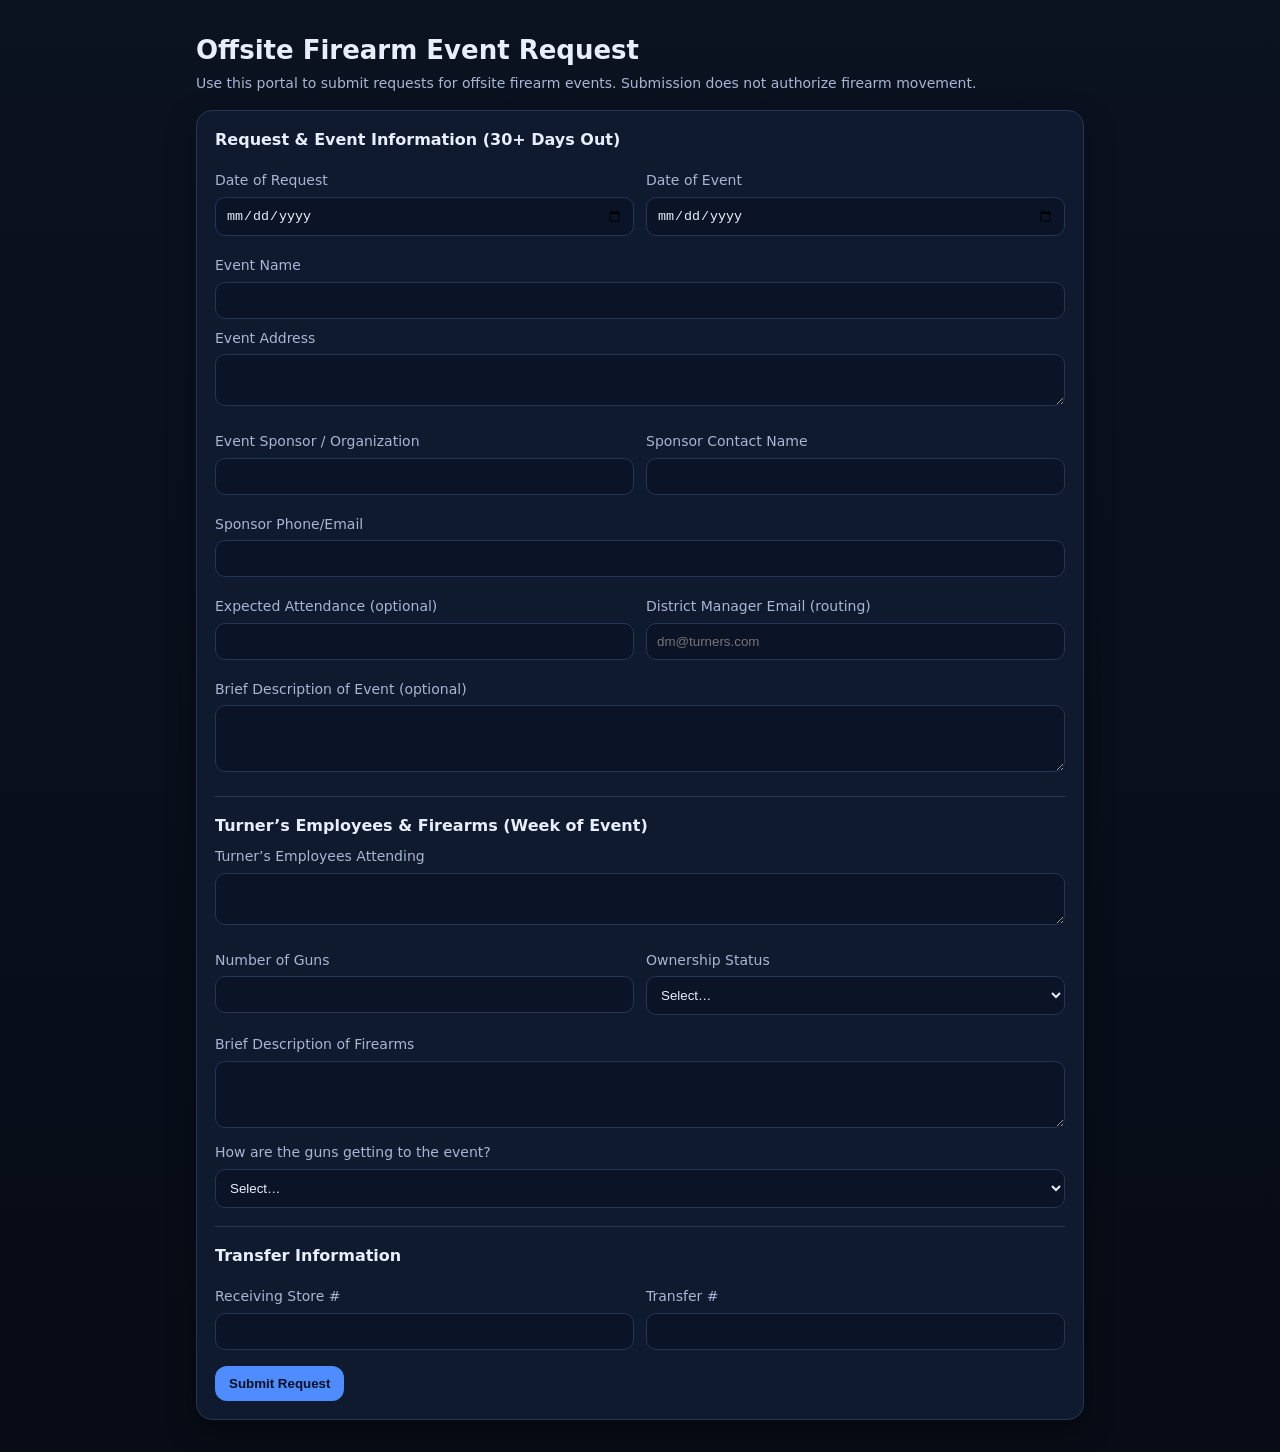
==== new-request.html @ 8cbd6c12 "Rename index.html to new-request.html" ====
<!doctype html>
<html lang="en">
<head>
  <meta charset="utf-8" />
  <meta name="viewport" content="width=device-width,initial-scale=1" />
  <title>Offsite Firearm Event Request</title>
  <link rel="stylesheet" href="styles.css" />
</head>
<body>
  <main class="container">
    <header class="header">
      <h1>Offsite Firearm Event Request</h1>
      <p class="sub">
        Use this portal to submit requests for offsite firearm events. Submission does not authorize firearm movement.
      </p>
    </header>

    <form id="requestForm" class="card">
      <section class="section">
        <h2>Request & Event Information (30+ Days Out)</h2>

        <div class="grid-2">
          <label>
            Date of Request
            <input type="date" name="requestDate" required />
          </label>
          <label>
            Date of Event
            <input type="date" name="eventDate" required />
          </label>
        </div>

        <label>
          Event Name
          <input type="text" name="eventName" required />
        </label>

        <label>
          Event Address
          <textarea name="eventAddress" rows="2" required></textarea>
        </label>

        <div class="grid-2">
          <label>
            Event Sponsor / Organization
            <input type="text" name="sponsorOrg" required />
          </label>
          <label>
            Sponsor Contact Name
            <input type="text" name="sponsorContactName" required />
          </label>
        </div>

        <label>
          Sponsor Phone/Email
          <input type="text" name="sponsorContactInfo" required />
        </label>

        <div class="grid-2">
          <label>
            Expected Attendance (optional)
            <input type="number" name="expectedAttendance" min="0" />
          </label>
          <label>
            District Manager Email (routing)
            <input type="email" name="dmEmail" placeholder="dm@turners.com" required />
          </label>
        </div>

        <label>
          Brief Description of Event (optional)
          <textarea name="eventDescription" rows="3"></textarea>
        </label>
      </section>

      <hr class="sep" />

      <section class="section">
        <h2>Turner’s Employees & Firearms (Week of Event)</h2>

        <label>
          Turner’s Employees Attending
          <textarea name="employeesAttending" rows="2"></textarea>
        </label>

        <div class="grid-2">
          <label>
            Number of Guns
            <input type="number" name="gunCount" min="0" />
          </label>
          <label>
            Ownership Status
            <select name="ownershipStatus">
              <option value="">Select…</option>
              <option>Paid For</option>
              <option>Turner’s Owned</option>
              <option>Mixed</option>
            </select>
          </label>
        </div>

        <label>
          Brief Description of Firearms
          <textarea name="firearmDescription" rows="3"></textarea>
        </label>

        <label>
          How are the guns getting to the event?
          <select name="transportMethod">
            <option value="">Select…</option>
            <option>Store Vehicle</option>
            <option>Employee Vehicle</option>
            <option>Other</option>
          </select>
        </label>
      </section>

      <hr class="sep" />

      <section class="section">
        <h2>Transfer Information</h2>
        <div class="grid-2">
          <label>
            Receiving Store #
            <input type="text" name="receivingStoreNumber" />
          </label>
          <label>
            Transfer #
            <input type="text" name="transferNumber" />
          </label>
        </div>
      </section>

      <div class="actions">
        <button type="submit">Submit Request</button>
        <span id="status" class="status" aria-live="polite"></span>
      </div>
    </form>
  </main>

  <script src="app.js"></script>
</body>
</html>
---- styles.css ----
:root { --bg:#0b1220; --card:#0f1a2e; --text:#e8eefc; --muted:#a9b6d3; --line:#243556; --accent:#4f8cff; }
*{box-sizing:border-box} body{margin:0;font:14px/1.4 system-ui,Segoe UI,Arial;background:linear-gradient(180deg,#0b1220,#070c16);color:var(--text)}
.container{max-width:920px;margin:32px auto;padding:0 16px}
.header h1{margin:0 0 6px;font-size:26px}
.sub{margin:0 0 16px;color:var(--muted)}
.card{background:var(--card);border:1px solid var(--line);border-radius:16px;padding:18px;box-shadow:0 10px 30px rgba(0,0,0,.35)}
.section h2{margin:0 0 10px;font-size:16px}
label{display:block;margin:10px 0;color:var(--muted)}
input,textarea,select{width:100%;margin-top:6px;padding:10px 10px;border-radius:10px;border:1px solid var(--line);background:#0b1426;color:var(--text)}
textarea{resize:vertical}
.grid-2{display:grid;grid-template-columns:1fr 1fr;gap:12px}
.sep{border:0;border-top:1px solid var(--line);margin:18px 0}
.actions{display:flex;gap:12px;align-items:center;margin-top:6px}
button{background:var(--accent);color:#061126;border:0;border-radius:12px;padding:10px 14px;font-weight:700;cursor:pointer}
button:hover{filter:brightness(1.06)}
.status{color:var(--muted)}
@media (max-width:720px){.grid-2{grid-template-columns:1fr}}
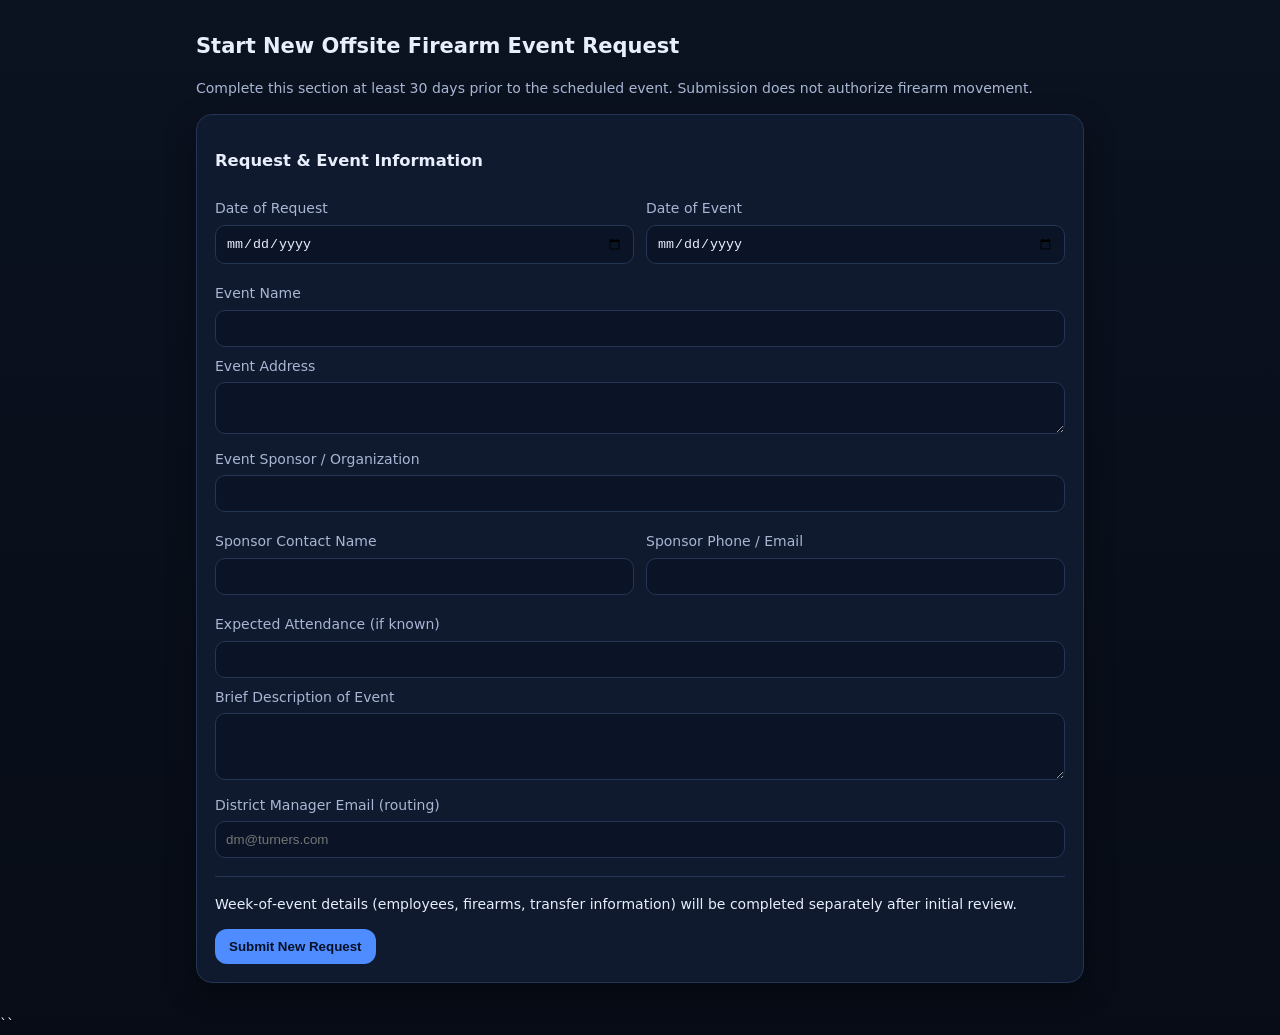
==== commit b9230977: "Update new-request.html" ====
--- a/new-request.html
+++ b/new-request.html
@@ -3,27 +3,34 @@
 <head>
   <meta charset="utf-8" />
   <meta name="viewport" content="width=device-width,initial-scale=1" />
-  <title>Offsite Firearm Event Request</title>
+  <title>Start New Offsite Firearm Event Request</title>
   <link rel="stylesheet" href="styles.css" />
 </head>
+
 <body>
   <main class="container">
-    <header class="header">
-      <h1>Offsite Firearm Event Request</h1>
+
+    <!-- PAGE CONTEXT HEADER -->
+    <header class="page-header">
+      <h2>Start New Offsite Firearm Event Request</h2>
       <p class="sub">
-        Use this portal to submit requests for offsite firearm events. Submission does not authorize firearm movement.
+        Complete this section at least 30 days prior to the scheduled event.
+        Submission does not authorize firearm movement.
       </p>
     </header>
 
-    <form id="requestForm" class="card">
+    <!-- NEW REQUEST FORM -->
+    <form id="newRequestForm" class="card">
+
       <section class="section">
-        <h2>Request & Event Information (30+ Days Out)</h2>
+        <h3>Request & Event Information</h3>
 
         <div class="grid-2">
           <label>
             Date of Request
             <input type="date" name="requestDate" required />
           </label>
+
           <label>
             Date of Event
             <input type="date" name="eventDate" required />
@@ -40,104 +47,64 @@
           <textarea name="eventAddress" rows="2" required></textarea>
         </label>
 
+        <label>
+          Event Sponsor / Organization
+          <input type="text" name="sponsorOrg" required />
+        </label>
+
         <div class="grid-2">
-          <label>
-            Event Sponsor / Organization
-            <input type="text" name="sponsorOrg" required />
-          </label>
           <label>
             Sponsor Contact Name
             <input type="text" name="sponsorContactName" required />
           </label>
-        </div>
 
-        <label>
-          Sponsor Phone/Email
-          <input type="text" name="sponsorContactInfo" required />
-        </label>
-
-        <div class="grid-2">
           <label>
-            Expected Attendance (optional)
-            <input type="number" name="expectedAttendance" min="0" />
-          </label>
-          <label>
-            District Manager Email (routing)
-            <input type="email" name="dmEmail" placeholder="dm@turners.com" required />
+            Sponsor Phone / Email
+            <input type="text" name="sponsorContactInfo" required />
           </label>
         </div>
 
         <label>
-          Brief Description of Event (optional)
+          Expected Attendance (if known)
+          <input type="number" name="expectedAttendance" min="0" />
+        </label>
+
+        <label>
+          Brief Description of Event
           <textarea name="eventDescription" rows="3"></textarea>
+        </label>
+
+        <label>
+          District Manager Email (routing)
+          <input
+            type="email"
+            name="dmEmail"
+            placeholder="dm@turners.com"
+            required
+          />
         </label>
       </section>
 
       <hr class="sep" />
 
       <section class="section">
-        <h2>Turner’s Employees & Firearms (Week of Event)</h2>
-
-        <label>
-          Turner’s Employees Attending
-          <textarea name="employeesAttending" rows="2"></textarea>
-        </label>
-
-        <div class="grid-2">
-          <label>
-            Number of Guns
-            <input type="number" name="gunCount" min="0" />
-          </label>
-          <label>
-            Ownership Status
-            <select name="ownershipStatus">
-              <option value="">Select…</option>
-              <option>Paid For</option>
-              <option>Turner’s Owned</option>
-              <option>Mixed</option>
-            </select>
-          </label>
-        </div>
-
-        <label>
-          Brief Description of Firearms
-          <textarea name="firearmDescription" rows="3"></textarea>
-        </label>
-
-        <label>
-          How are the guns getting to the event?
-          <select name="transportMethod">
-            <option value="">Select…</option>
-            <option>Store Vehicle</option>
-            <option>Employee Vehicle</option>
-            <option>Other</option>
-          </select>
-        </label>
-      </section>
-
-      <hr class="sep" />
-
-      <section class="section">
-        <h2>Transfer Information</h2>
-        <div class="grid-2">
-          <label>
-            Receiving Store #
-            <input type="text" name="receivingStoreNumber" />
-          </label>
-          <label>
-            Transfer #
-            <input type="text" name="transferNumber" />
-          </label>
-        </div>
+        <p class="note">
+          Week‑of‑event details (employees, firearms, transfer information)
+          will be completed separately after initial review.
+        </p>
       </section>
 
       <div class="actions">
-        <button type="submit">Submit Request</button>
-        <span id="status" class="status" aria-live="polite"></span>
+        <button type="submit">Submit New Request</button>
+        <span class="status" id="formStatus" aria-live="polite"></span>
       </div>
+
     </form>
+
   </main>
 
+  <!-- SHARED SCRIPT -->
   <script src="app.js"></script>
 </body>
 </html>
+``
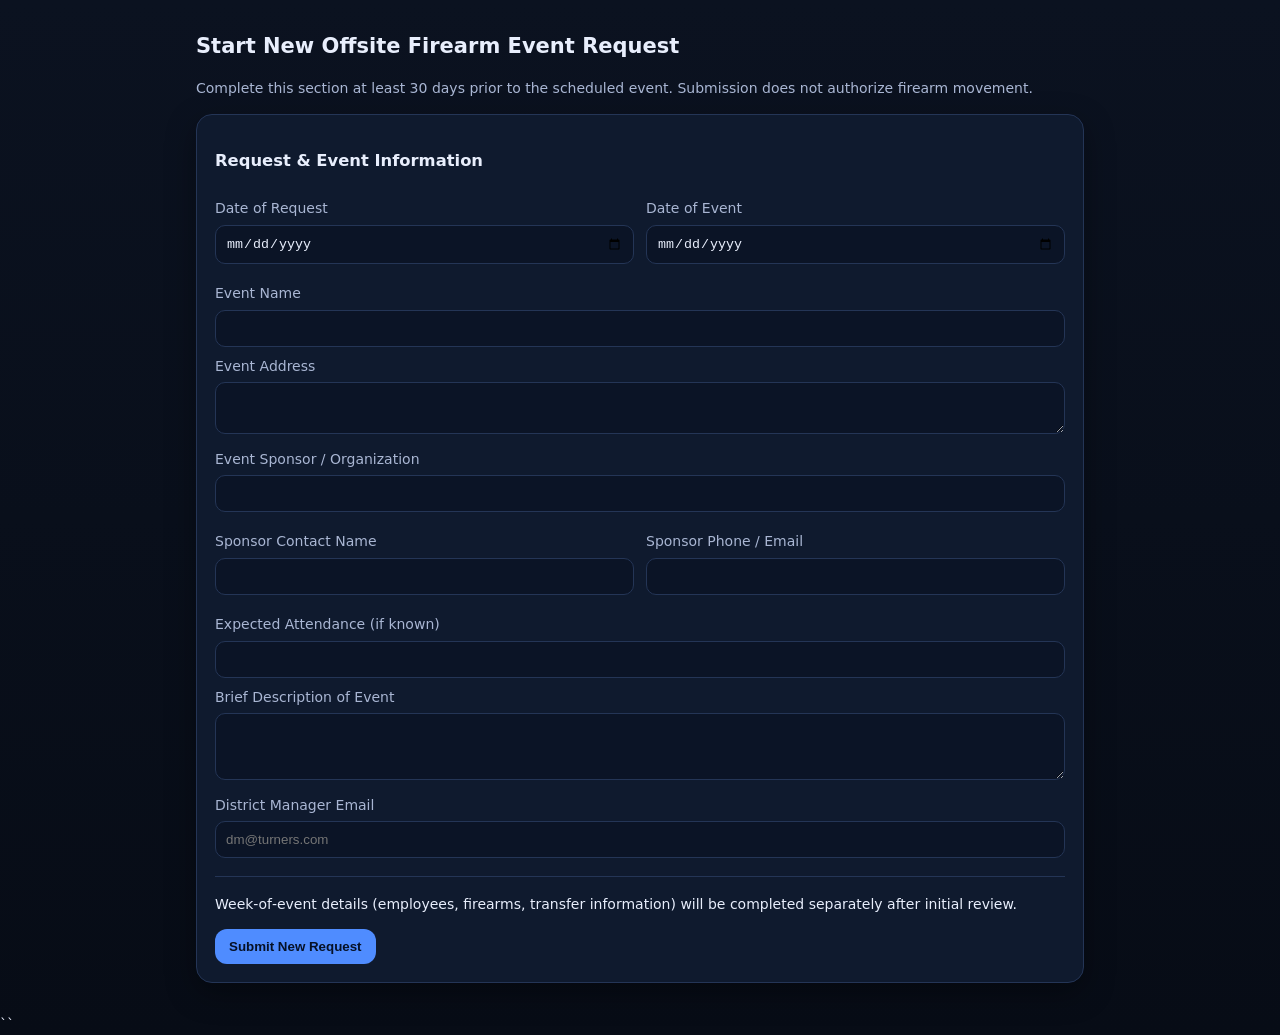
==== commit c70d473b: "Remove 'routing' from District Manager Email label" ====
--- a/new-request.html
+++ b/new-request.html
@@ -75,7 +75,7 @@
         </label>
 
         <label>
-          District Manager Email (routing)
+          District Manager Email
           <input
             type="email"
             name="dmEmail"
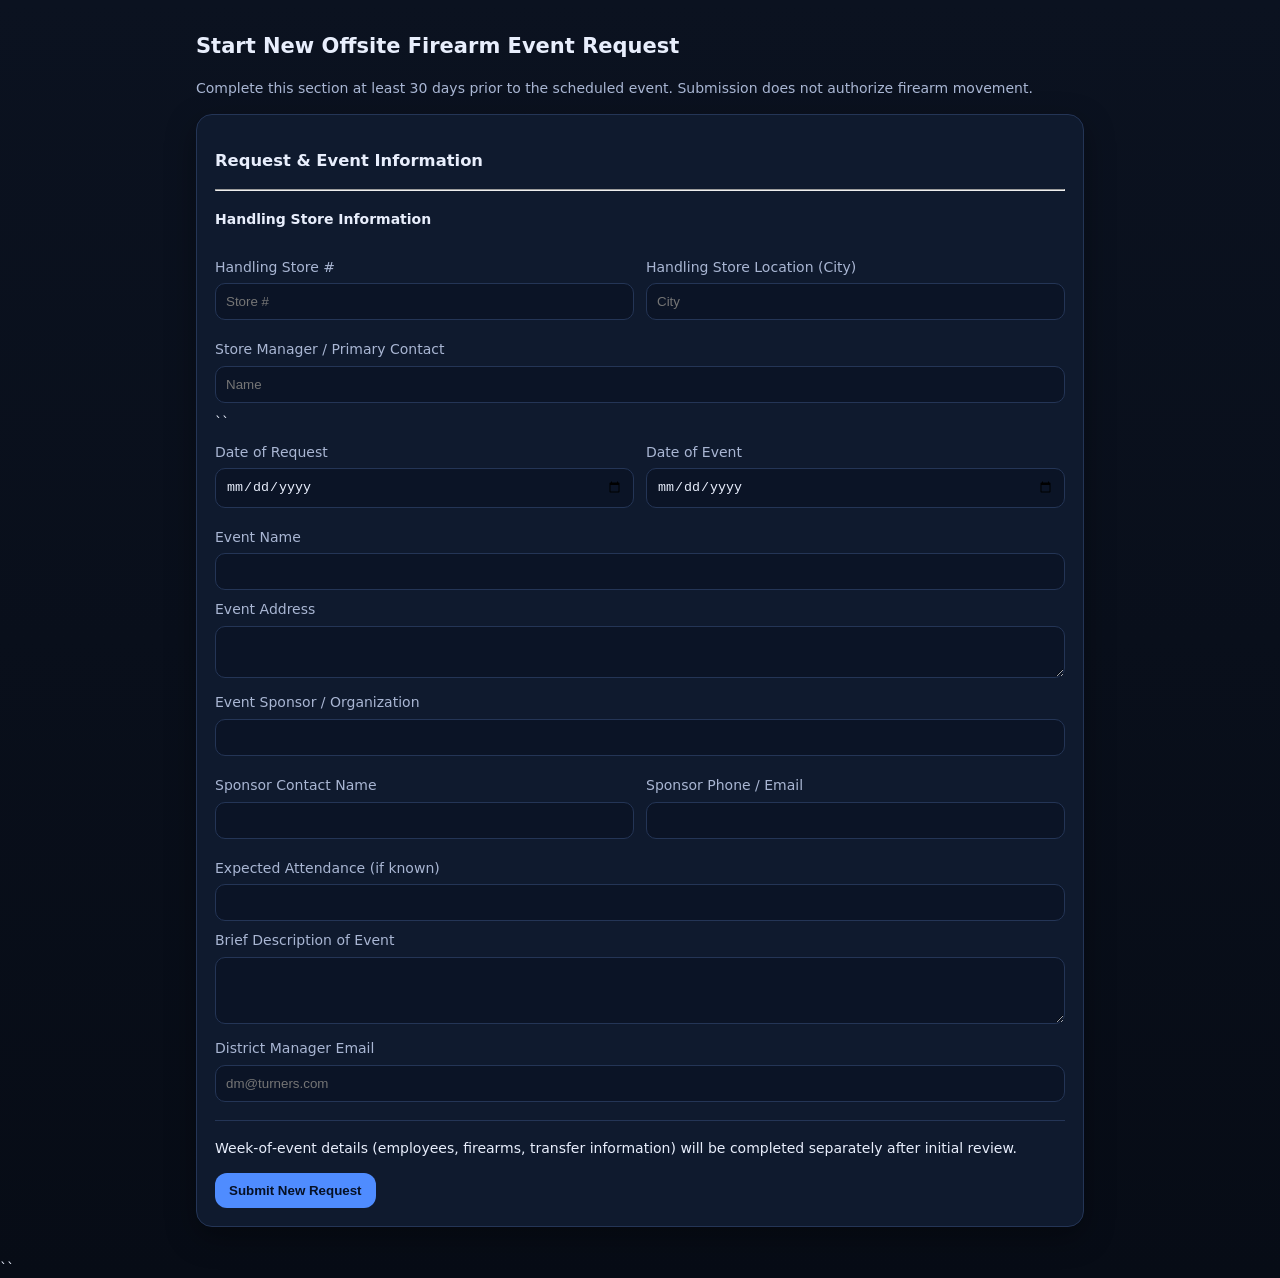
==== commit f2a70ed1: "Add handling store information fields to form Added fields for handling store information including " ====
--- a/new-request.html
+++ b/new-request.html
@@ -24,7 +24,42 @@
 
       <section class="section">
         <h3>Request & Event Information</h3>
+<hr class="sub-sep" />
 
+<h4>Handling Store Information</h4>
+
+<div class="grid-2">
+  <label>
+    Handling Store #
+    <input
+      type="text"
+      name="handlingStoreNumber"
+      placeholder="Store #"
+      required
+    />
+  </label>
+
+  <label>
+    Handling Store Location (City)
+    <input
+      type="text"
+      name="handlingStoreCity"
+      placeholder="City"
+      required
+    />
+  </label>
+</div>
+
+<label>
+  Store Manager / Primary Contact
+  <input
+    type="text"
+    name="handlingStoreContact"
+    placeholder="Name"
+    required
+  />
+</label>
+``
         <div class="grid-2">
           <label>
             Date of Request
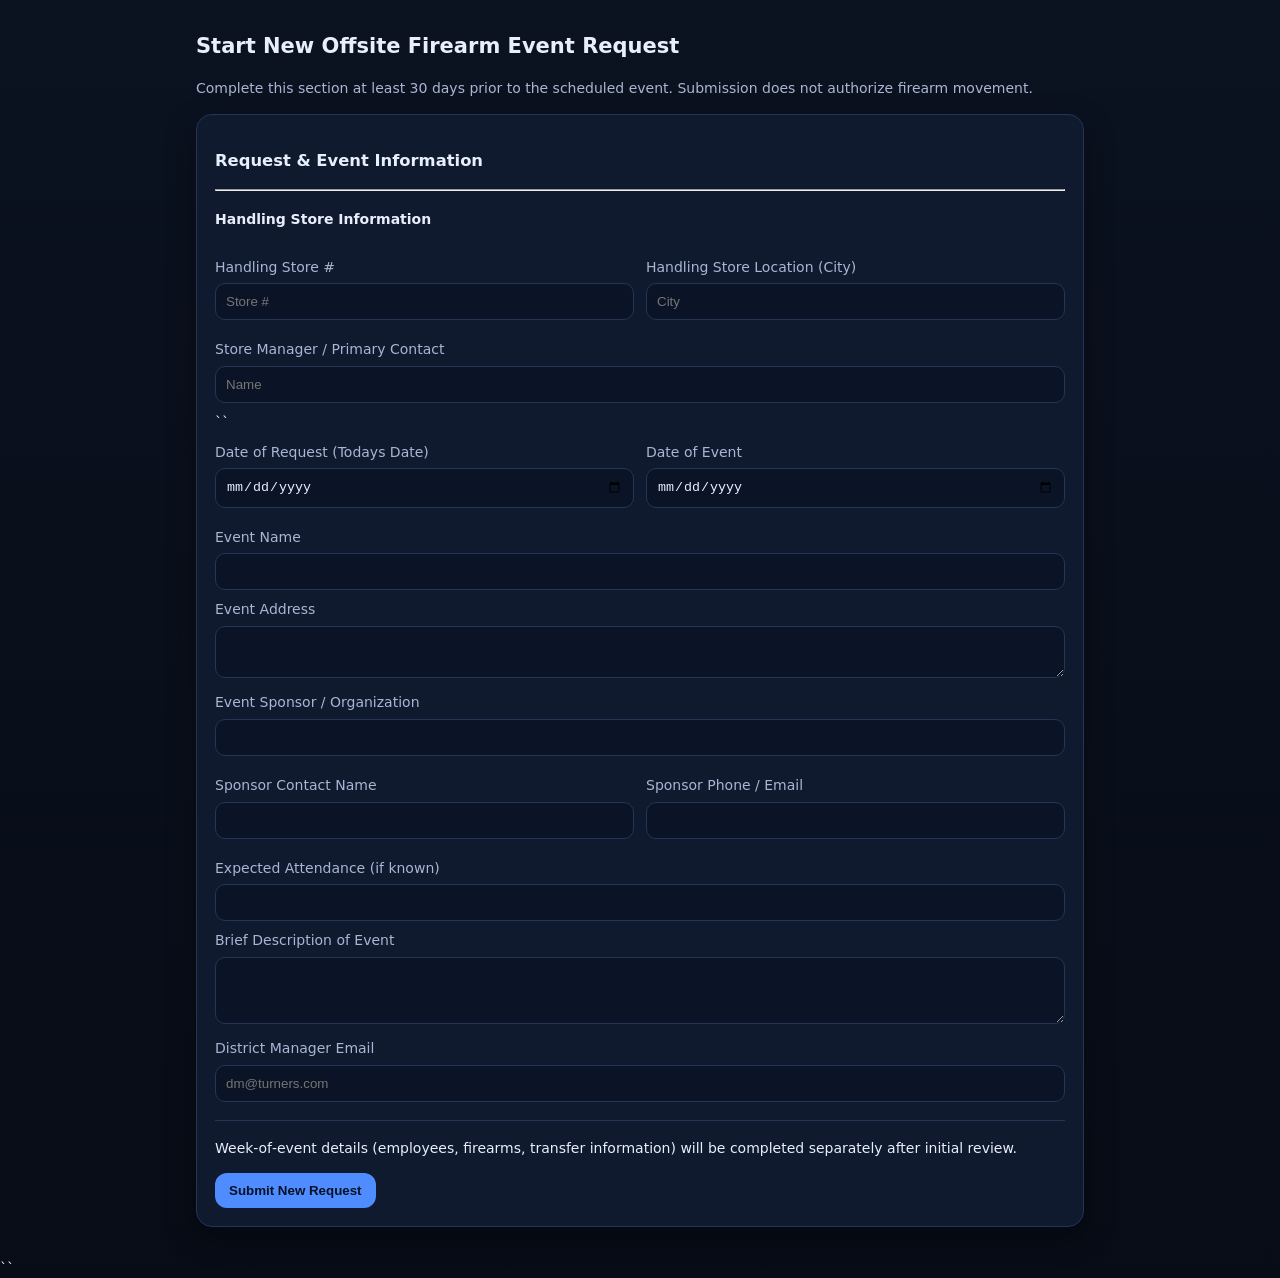
==== commit 0e527d76: "Update new-request.html" ====
--- a/new-request.html
+++ b/new-request.html
@@ -62,7 +62,7 @@
 ``
         <div class="grid-2">
           <label>
-            Date of Request
+            Date of Request (Todays Date)
             <input type="date" name="requestDate" required />
           </label>
 
